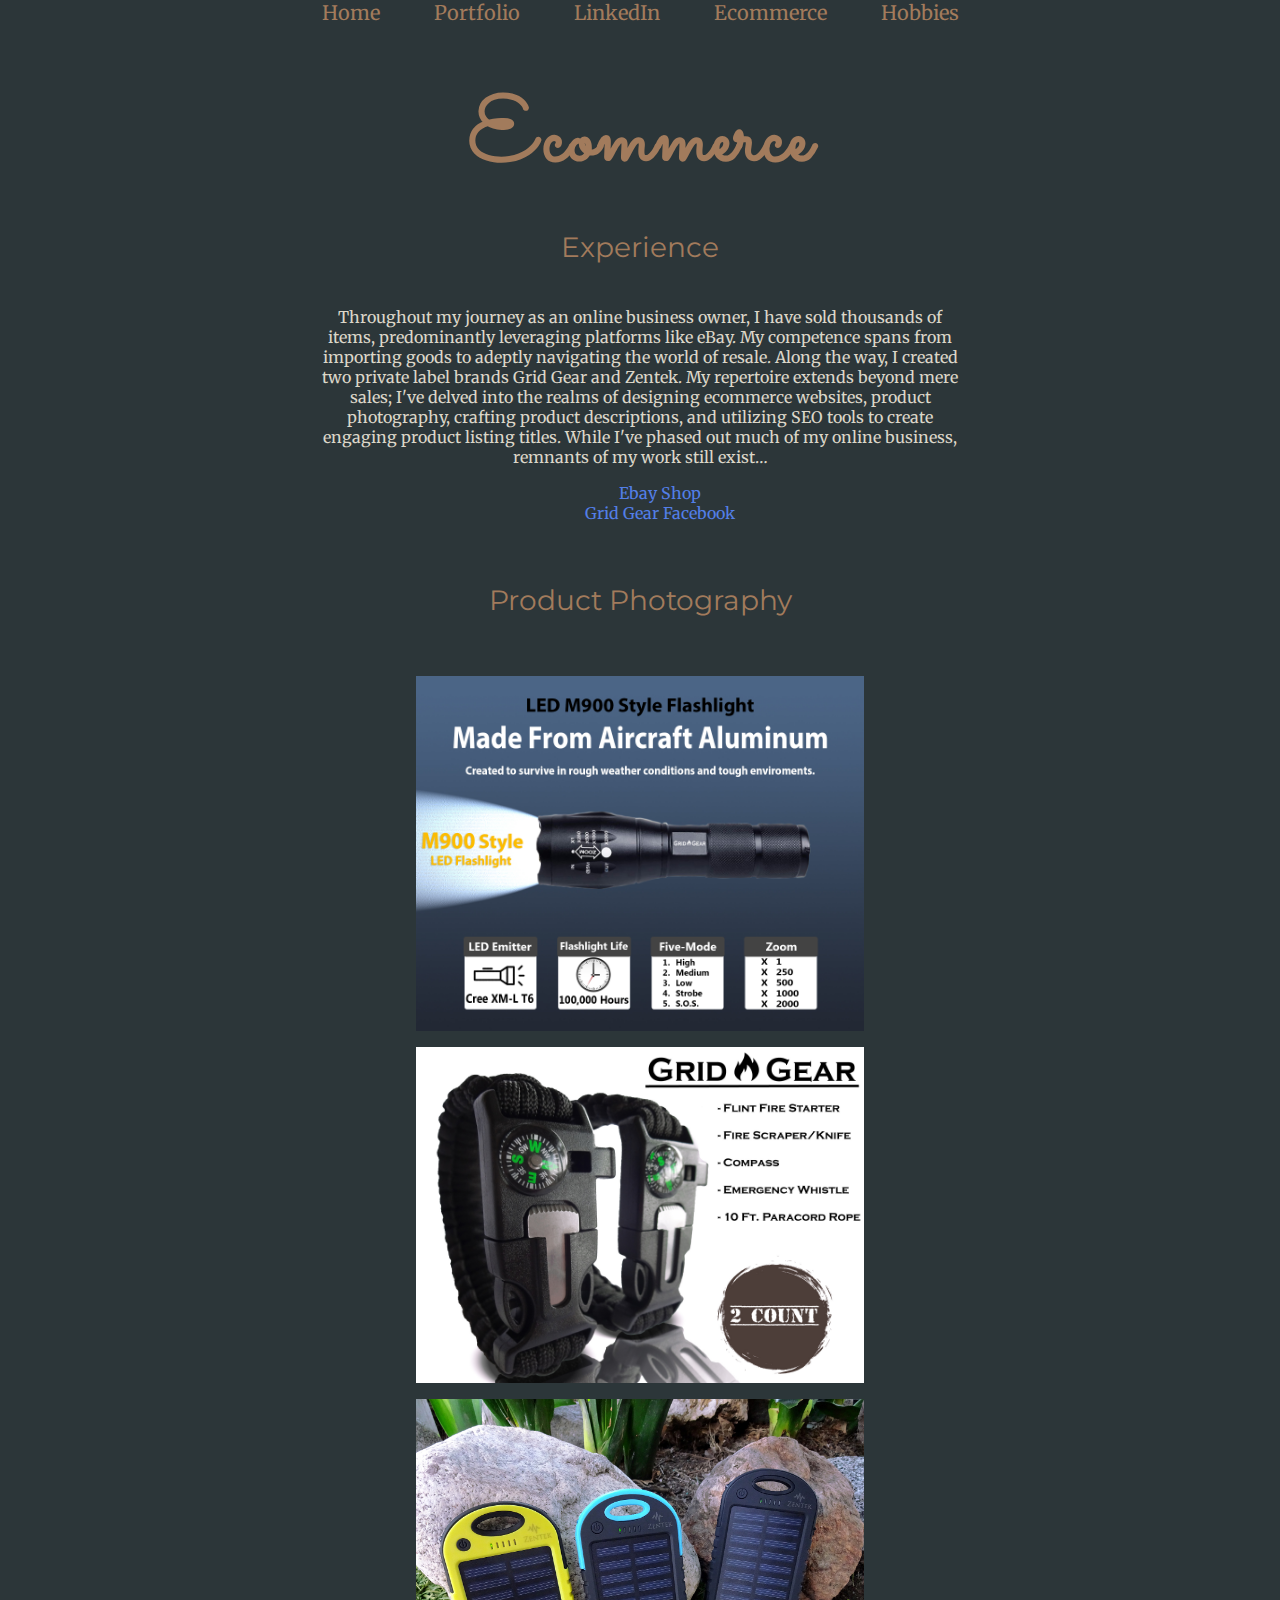
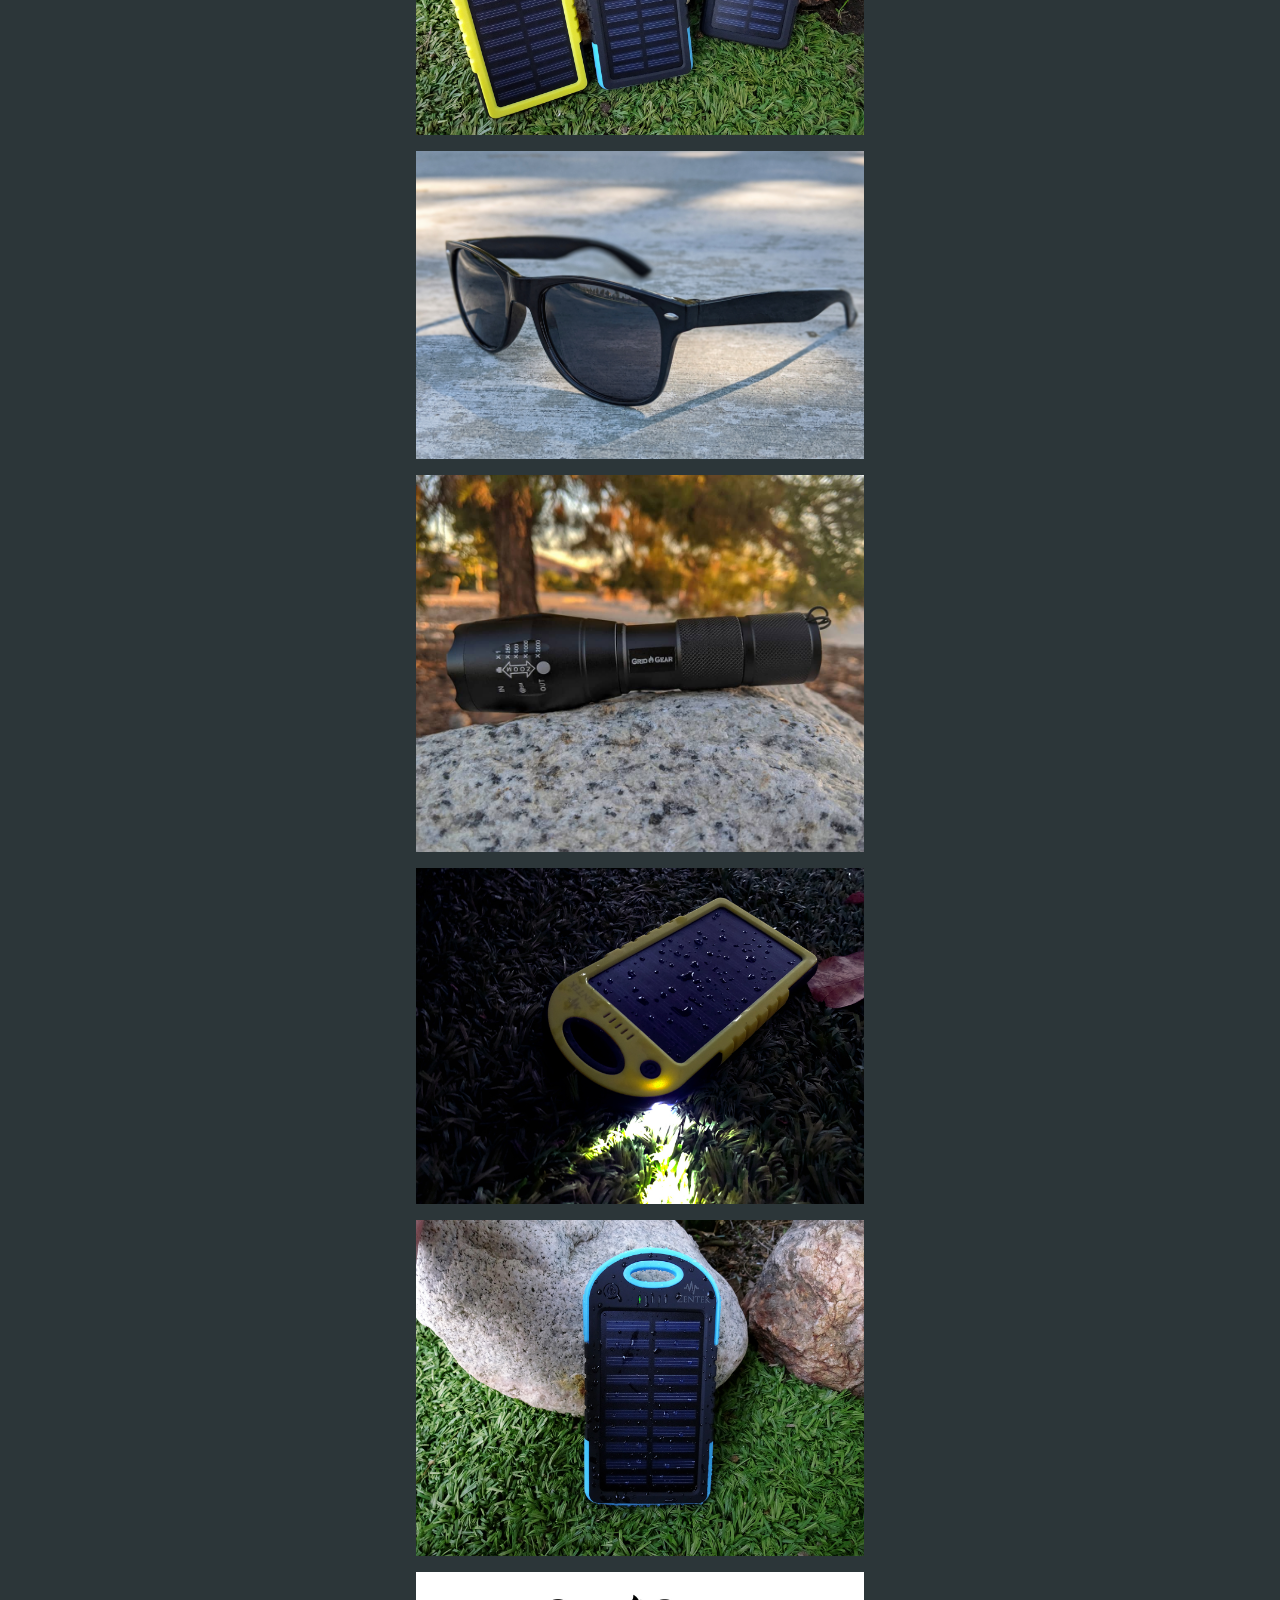
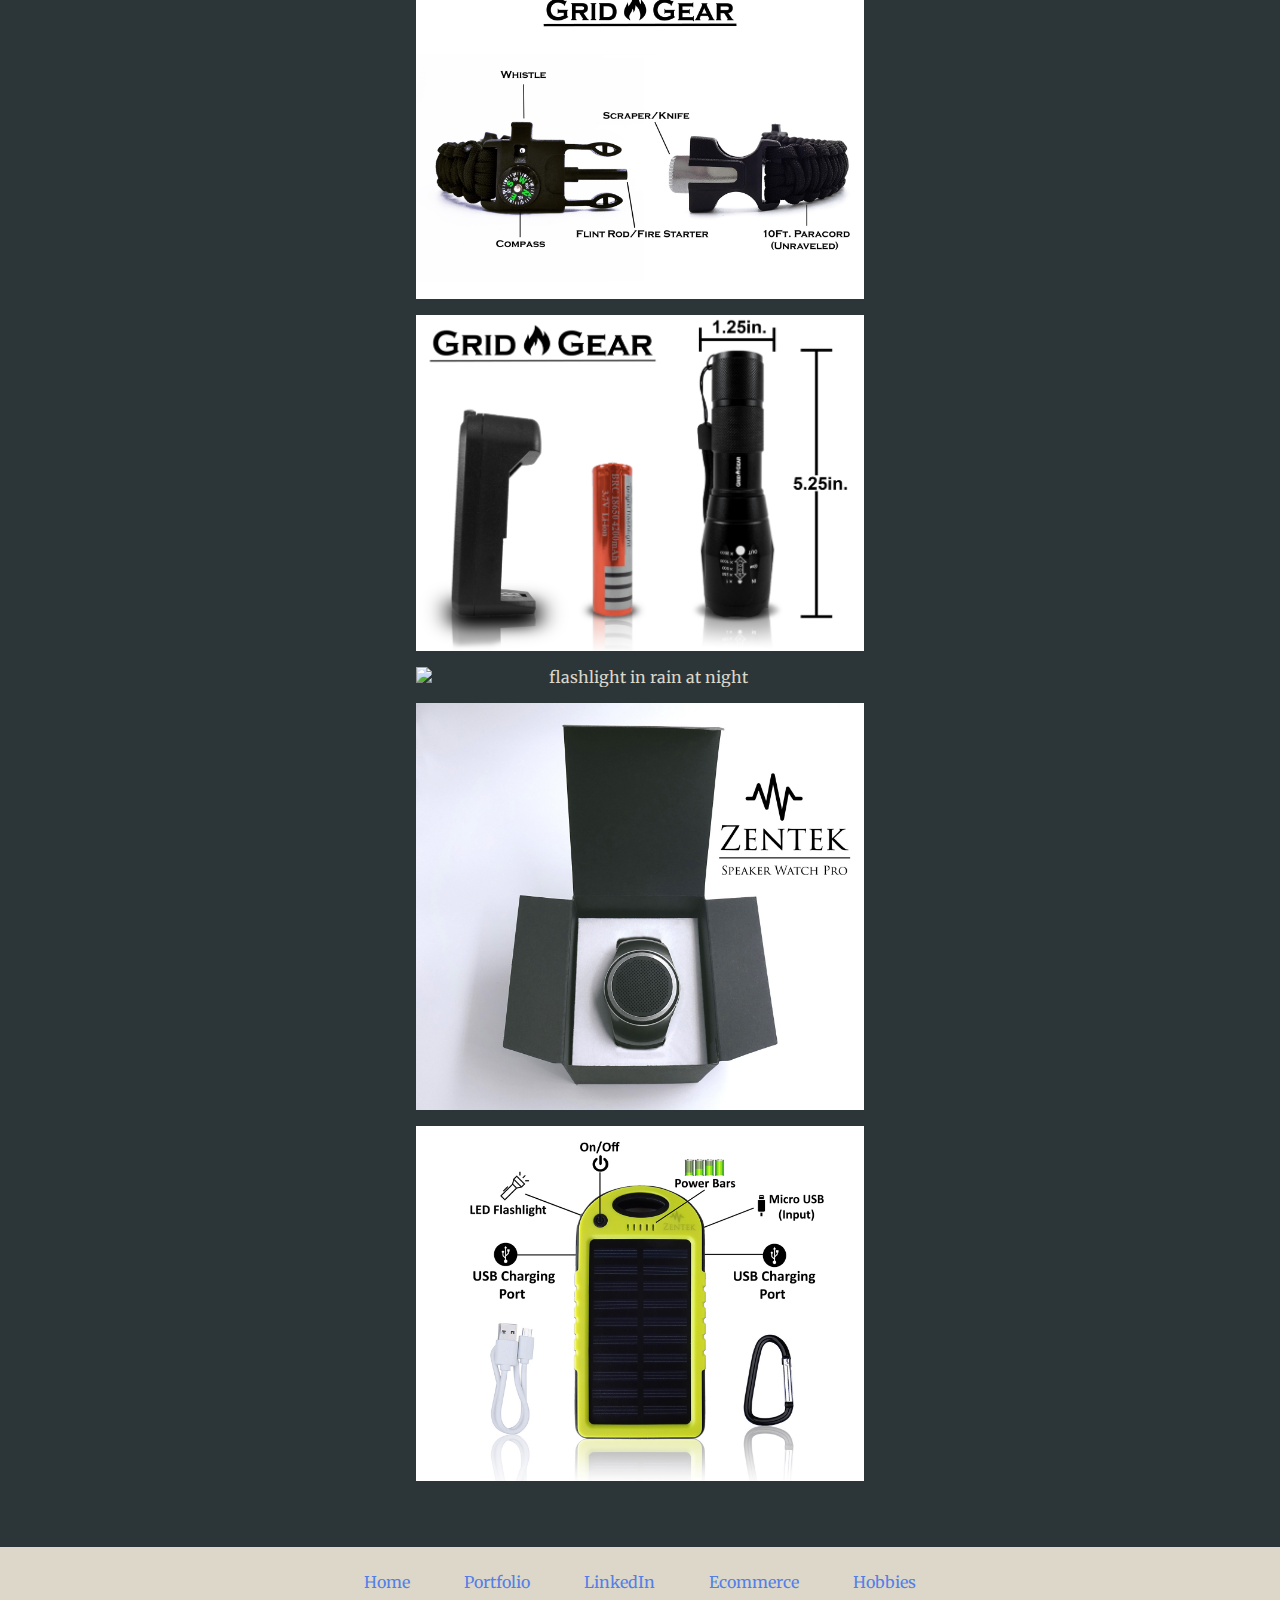
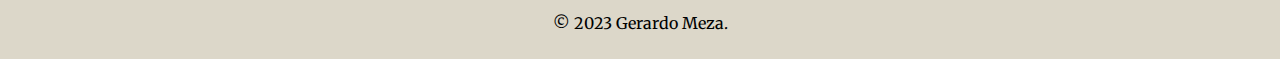
==== ecommerce/ecommerce.html @ 3b5ee6a6 "add ecommerce page files" ====
<!DOCTYPE html>
<html>
    <head>
        <meta charset="UTF-8">
        <title>Ecommerce</title>
        <link rel="stylesheet" href="../css/layout.css"> <!--handles website styling-->
        <link rel="stylesheet" href="css/ecommerce.css"> <!--handles styling specific to ecommerce.html, it will also maintain precedence over the layout.css file-->
        <link rel="icon" href="../favicon/favicon.ico">
        <link rel="preconnect" href="https://fonts.googleapis.com">

        <!-- specifies a location from which to retrieve google fonts for the website... both links bellow comment -->
        <link rel="preconnect" href="https://fonts.gstatic.com" crossorigin>
        <link href="https://fonts.googleapis.com/css2?family=Merriweather&family=Montserrat&family=Sacramento&display=swap" rel="stylesheet">
    </head>
    <body>
        <div class="navigation-bar">
            <a class="navigation-link" href="../index.html">Home</a>
            <a class="navigation-link" href="../portfolio/portfolio.html">Portfolio</a>
            <a class="navigation-link" href="https://www.linkedin.com/in/gmeza/" target="_blank">LinkedIn</a>
            <a class="navigation-link" href="ecommerce.html">Ecommerce</a>
            <a class="navigation-link" href="../hobbies/hobbies.html">Hobbies</a>
        </div>

        <div class="top-container">
            <h1 class="ecommerce-header">Ecommerce</h1>

            <h2>Experience</h2>
            <div class="ecommerce-container">
                <p class="text">
                    Throughout my journey as an online business owner, I have sold thousands of items, predominantly leveraging 
                    platforms like eBay. My competence spans from importing goods to adeptly navigating the world of resale. 
                    Along the way, I created two private label brands Grid Gear and Zentek. My repertoire extends beyond mere 
                    sales; I've delved into the realms of designing ecommerce websites, product photography, crafting product 
                    descriptions, and utilizing SEO tools to create engaging product listing titles.
                    While I've phased out much of my online business, remnants of my work still exist…
                    
                    <ul>
                        <li><a href="https://www.ebay.com/str/techinsiderdeals" target="_blank">Ebay Shop</a></li>
                        <li><a href="https://www.facebook.com/GridGearPro" target="_blank">Grid Gear Facebook</a></li>
                    </ul>
                </p>
            </div>
                
            <h2>Product Photography</h2>
            <div class="ecommerce-container">
                <p>
                    <img class="ecommerce-image" src="images/3.jpg" alt="flashlight features">
                </p>
                <p>
                    <img class="ecommerce-image" src="images/GridGearBracelet.JPG" alt="bracelet features">
                </p>
                <p>
                    <img class="ecommerce-image" src="images/ZentekCharger.JPG" alt="solar power banks">
                </p>
                <p>
                    <img class="ecommerce-image" src="images/GridGearSunglasses1.jpeg" alt="sunglasses">
                </p>
                <p>
                    <img class="ecommerce-image" src="images/FlashlightOnRock.jpg" alt="flashlight on rock">
                </p>
                <p>
                    <img class="ecommerce-image" src="images/ZentekCharger6.JPG" alt="solar power bank rain">
                </p>
                <p>
                    <img class="ecommerce-image" src="images/ZentekCharger2.JPG" alt="solar power bank rain">
                </p>
                <p>
                    <img class="ecommerce-image" src="images/GridGearBracelet11.JPG" alt="survival bracelet features">
                </p>
                <p>
                    <img class="ecommerce-image" src="images/7.jpg" alt="flaslight dimensions and accessories">
                </p>
                <p>
                    <img class="ecommerce-image" src="images/6.jpg" alt="flashlight in rain at night">
                </p>
                <p>
                    <p>
                        <img class="ecommerce-image" src="images/ZentekSpeakerWatch2.JPG" alt="speaker watch in box">
                    </p>
                </p>
                <p>
                    <img class="ecommerce-image" src="images/ZentekCharger5.jpg" alt="solar power bank features">
                </p>
            </div>

        </div>
       
        <div class="bottom-container">
        <a class="footer-link" href="../index.html">Home</a>
        <a class="footer-link" href="../portfolio/portfolio.html">Portfolio</a>
        <a class="footer-link" href="https://www.linkedin.com/in/gmeza/" target="_blank">LinkedIn</a>
        <a class="footer-link" href="ecommerce.html">Ecommerce</a>
        <a class="footer-link" href="../hobbies/hobbies.html">Hobbies</a>
        <p class="copyright">© 2023 Gerardo Meza.</p>
        </div>
          

    </body>
</html>
---- css/layout.css ----
/* 
website color palette: #2C3639, #3F4E4F, #A27B5C, #DCD7C9
*/

/*--------------------------TAG SELECTORS--------------------------*/

/*NOTE: SELECTOR PROPERTIES GO IN ALPHABETICAN ORDER */
body {
    /* Verdana is the font, sans-serif is the font family to which Verdana belongs... if the users web browser
    does not have Verdana it will look for the next faunt Geneva, Tahoma... until it reaches the font family name
    sans-serif and uses the default sans-serif font*/
    /* font-family: Verdana, Geneva, Tahoma, sans-serif; */

    /* this font is retrieved through one of the links in the index.html <header> */
    font-family: 'Merriweather', serif;
    /*reduces margins to 0 so the body reaches all edges of the screen
    when set to 0 no need to specify units such as pixels(px)*/
    margin: 0;
    /*text-align: center; must be done in a parent container such as the
    <body> tag or <div> tag*/
    text-align: center;
}

h1 {
    color: #A27B5C;
    /* margin: 0 auto; will do the same function as above 0 is top and
    bottom values and auto is the left and right values */  
    font-family: 'Sacramento', cursive;
    /* 100% font-size is the equivalent of 16px or 16 size font. Use percentage instead of px to make the size dynamic across
    different browser font-size settings meaning it will increas or decreas in size according to a users browser setting for easy
    readability... 1em is equal to 16px also... 16px=100%=1em*/
    /* font-size is also inherited from the parent element in this case it would be the <body> tag if
    body{font-size: 200%;} and h1{font-size: 200%;} output size on webpage would be 400%*/
    /* 5.62rem is the root em which will ignore parent(<body>) font-size to avoid size problems
    MOST RECOMMENDED */
    font-size: 5.62rem;
    /* line-height: 2; */
    /*h1 margin needs to be removed also to allow the body to extend to all edges
    of the screen*/
    /* margin: top left bottom right; with values below will automatically center
    the <h1> element */
    margin: 50px auto 0 auto;  
}

h2 {
    color: #A27B5C;
    font-size: 1.75rem;
    font-family: 'Montserrat', sans-serif;
    font-weight: normal;
}

h3 {
    color: #A27B5C;
    font-family: 'Montserrat', sans-serif;
}

a {
    color: #537FE7;
    font-family: 'Merriweather', serif;
    text-decoration: none;
}

/* span {
    background-color: blue;
} */

/*-------------------------CLASS SELECTORS-------------------------*/

.navigation-bar {
    background-color: #2C3639;
    position: relative;
}

.navigation-link {
    color: #A27B5C;
    font-family: 'Merriweather', serif;
    font-size: 1.25rem;
    margin: auto 25px;
    text-decoration: none;
}

.top-container {
    background-color: #2C3639;
    /* must set position of parent element to relative so absolute position
    can be used in child elements */
    position: relative;
}

.middle-container {
    background-color: #A27B5C;
}

.profile {
    background-color: #A27B5C;
    color: #DCD7C9;
    line-height: 1.27;
    margin: auto;
    /* margin does not maintain background color, but padding maintains background color */
    margin-bottom: -24px;
    /* padding maintains background color, but margin does not maintain background color */
    padding-bottom: 1px;
    width: 50%;
    
}

.me-img {
    padding-top: 20px;
    width: 48%;
}

.profile-h2 {
    color: #2C3639;
}

.link {
    color: #386ade;
}

.skills {
    background-color: #3F4E4F;
    padding-bottom: 130px;
    /* negative margin only needs to be used once between <div> tags to remove margin between both div's */
    margin-bottom: -115px;
}

.my-skills-h2 {
    padding-top: 13px;
    margin-bottom: -0px;
}

.skill-row {
    color:#DCD7C9;
    line-height: 1.75;
    /* gives 100px margin on top and bottom, automatically aligns this div class to the center of the screen with left and right */
    margin: 100px auto;
    text-align: left;
    width: 50%;
}

.computer-img {
    /* places the image on the left side of the next html elment */
    float: left;
    margin-right: 30px;
    /* width will change both width and height to 25% of the parent element which in this case is the skill-row class 
    which is a <div> element...NOTE: ASPECT RATIO IS MAINTAINED */
    width: 25%;
}

/* .python-skill-description { */
    /* ensures there's nothing on the left margin of the class/element, this makes it drop down to the next line in this case */
    /* clear: left;
} */

.ecommerce-img {
    /* places the image on the right side of the next html element */
    float: right;
    margin-left: 30px;
    width: 25%;
}

/* .ecommerce-skill-description {
    clear: right;
} */

.contact-me{
    background-color: #3F4E4F;
    color: #DCD7C9;
    clear: right;
    /* margin-top: -100px; */
    padding-bottom: 60px;
    text-align: center;
}

.outro {
    margin: auto auto 40px auto;
    width: 50%;
}

.btn {
    background: #a67f64;
    background-image: -webkit-linear-gradient(top, #a67f64, #634d3d);
    background-image: -moz-linear-gradient(top, #a67f64, #634d3d);
    background-image: -ms-linear-gradient(top, #a67f64, #634d3d);
    background-image: -o-linear-gradient(top, #a67f64, #634d3d);
    background-image: linear-gradient(to bottom, #a67f64, #634d3d);
    -webkit-border-radius: 28;
    -moz-border-radius: 28;
    border-radius: 28px;
    font-family: Arial;
    color: #dcd7c9;
    font-size: 20px;
    padding: 10px 20px 10px 20px;
    text-decoration: none;
  }
  
.btn:hover {
    background: #83634d;
    text-decoration: none;
}

.bottom-container {
    background-color: #DCD7C9;
    padding-top: 25px;
    padding-bottom: 10px;
    color: #2C3639;

} 

.footer-link {
    font-family: 'Merriweather', serif;
    margin: auto 25px;
    text-decoration: none;
}

.copyright {
    color: black;
    padding-top: 5px;
}

.credits {
    font-size: .75rem;
    /* margin-bottom: 0px */
}
/*---------------------------ID SELECTORS--------------------------*/
---- ecommerce/css/ecommerce.css ----
/* 
website color palette: #2C3639, #3F4E4F, #A27B5C, #DCD7C9
*/

/*--------------------------TAG SELECTORS--------------------------*/
p {
    color: #DCD7C9;
}

ul {
    color: #DCD7C9;
    list-style-type: none; /* Removes default bullets */
    display: flex; /* Use flexbox */
    justify-content: center; /* Center items horizontally */
    align-items: center; /* Center items vertically (optional) */
    flex-direction: column; /* Stack items vertically */
}

/* -------------------------CLASS SELECTORS----------------------- */
.navigation-bar {
    margin-bottom: -50px; /*removes white space between navigation bar and top-container div*/
}

.top-container {
    padding-bottom: 30px;
}

.ecommerce-header {
    padding: 50px 0px 0px 0px;
}

.ecommerce-container {
    padding: 20px 0px;
}

.ecommerce-image {
    display: block;
    width: 35%;
    margin: 0 auto;
}

.text {
    width: 50%;
    margin: 0 auto;
}

/* ----------------------------ID SELECTORS----------------------- */
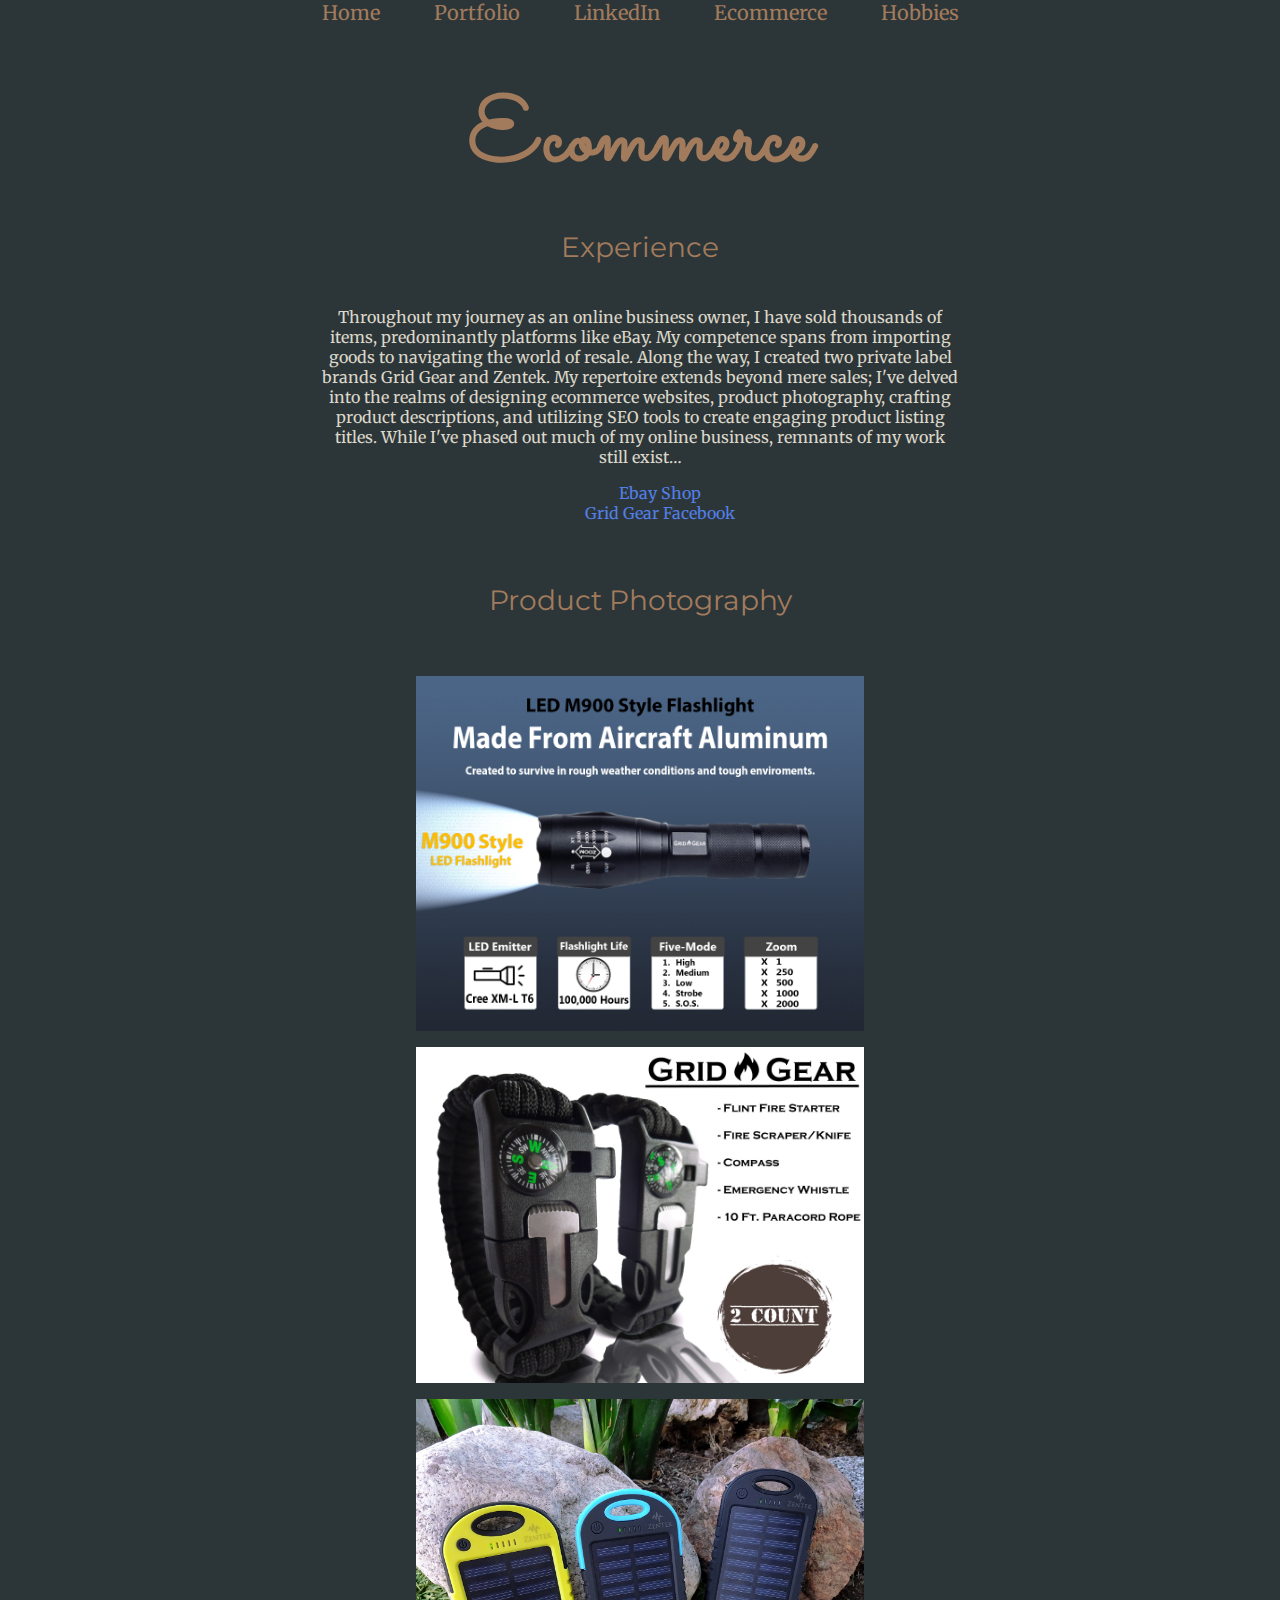
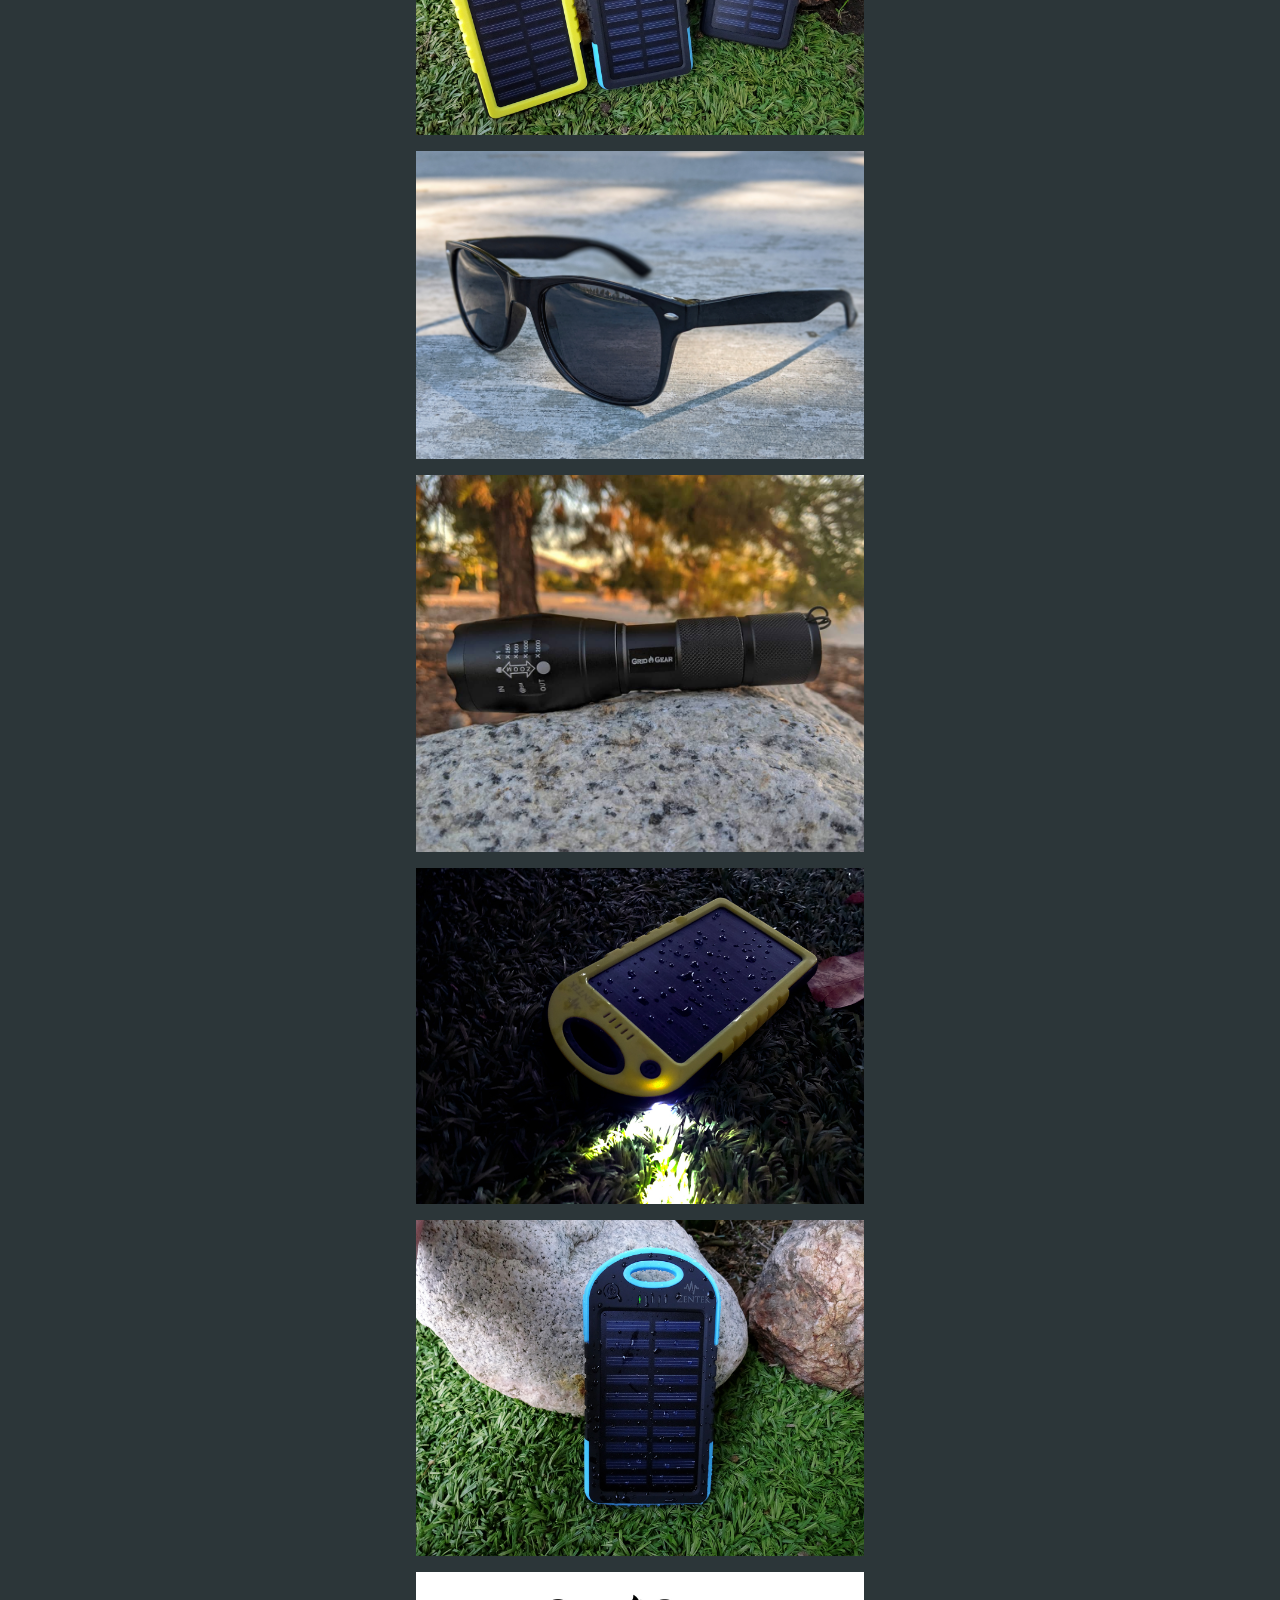
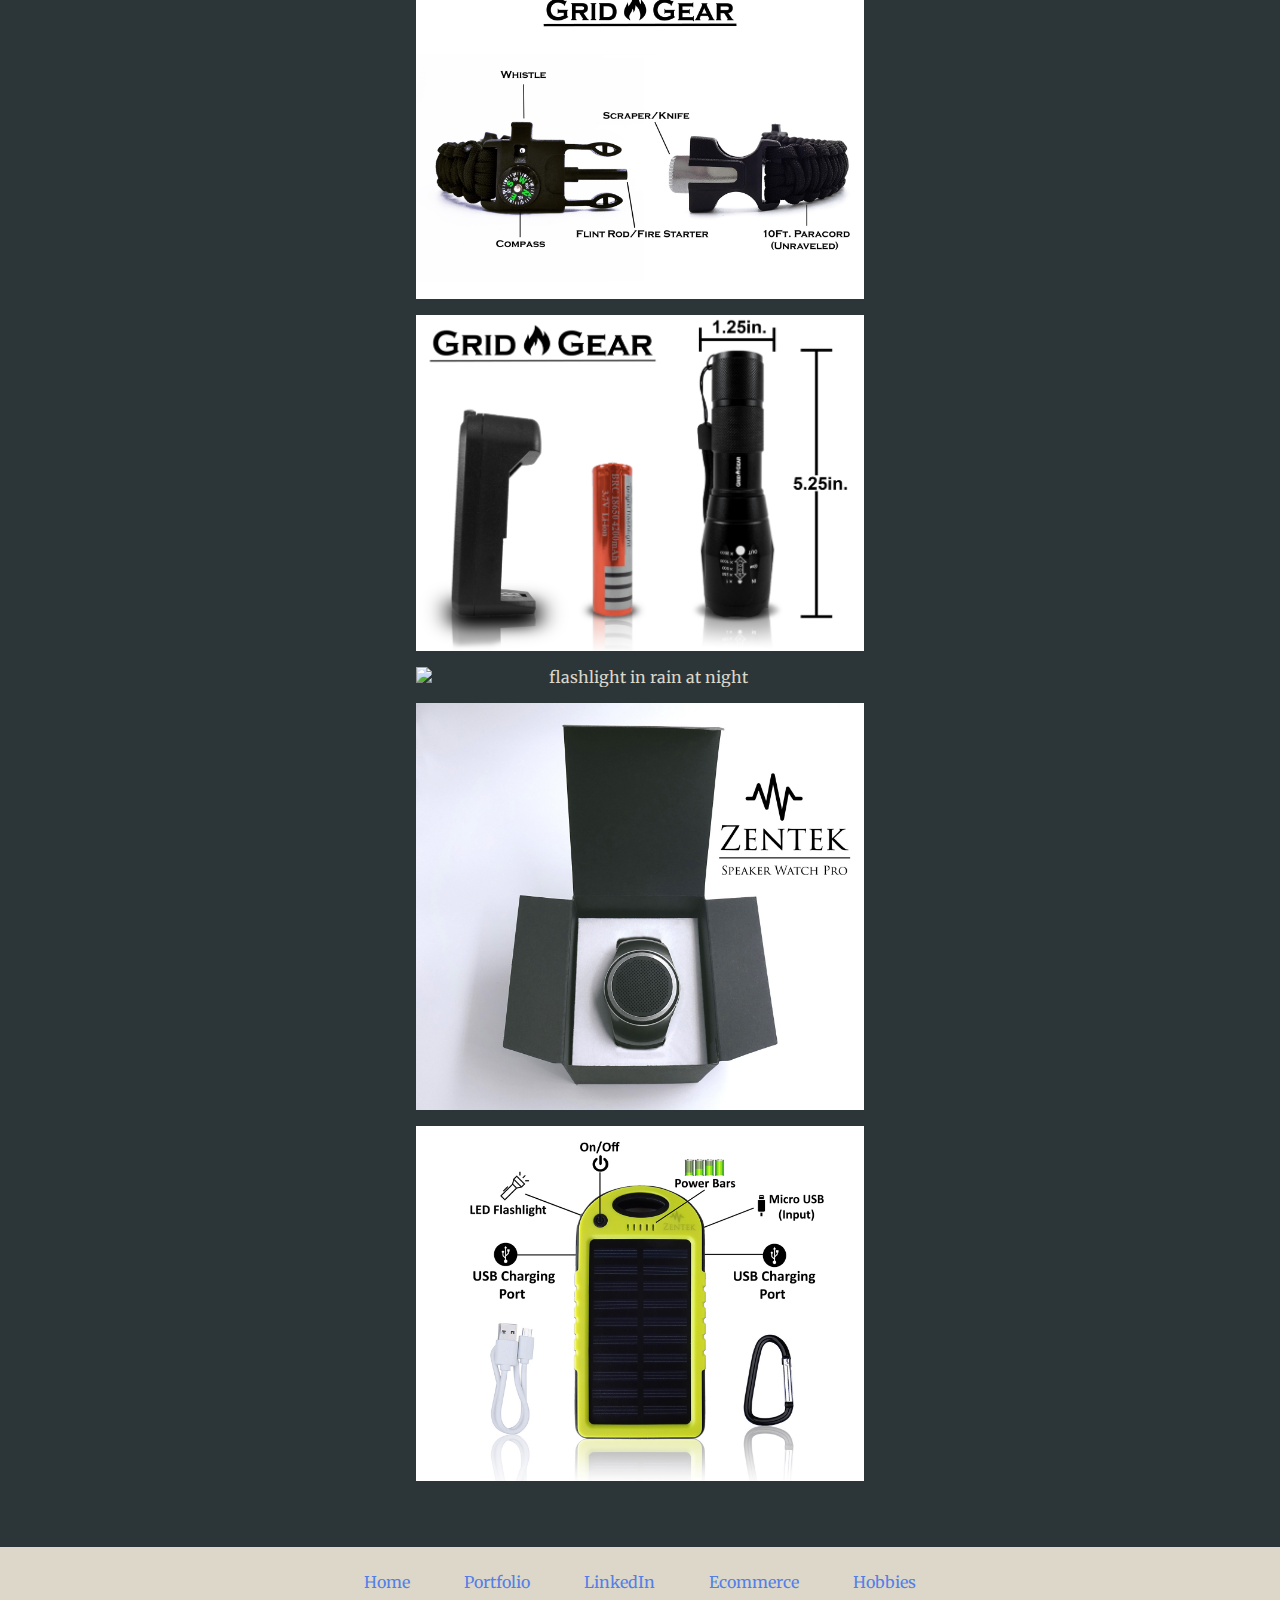
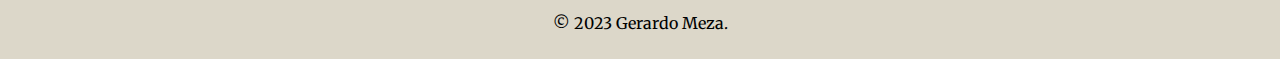
==== commit fc304995: "Update ecommerce.html" ====
--- a/ecommerce/ecommerce.html
+++ b/ecommerce/ecommerce.html
@@ -27,12 +27,11 @@
             <h2>Experience</h2>
             <div class="ecommerce-container">
                 <p class="text">
-                    Throughout my journey as an online business owner, I have sold thousands of items, predominantly leveraging 
-                    platforms like eBay. My competence spans from importing goods to adeptly navigating the world of resale. 
-                    Along the way, I created two private label brands Grid Gear and Zentek. My repertoire extends beyond mere 
-                    sales; I've delved into the realms of designing ecommerce websites, product photography, crafting product 
-                    descriptions, and utilizing SEO tools to create engaging product listing titles.
-                    While I've phased out much of my online business, remnants of my work still exist…
+                    Throughout my journey as an online business owner, I have sold thousands of items, predominantly platforms like eBay. 
+                    My competence spans from importing goods to navigating the world of resale. Along the way, I created two private label 
+                    brands Grid Gear and Zentek. My repertoire extends beyond mere sales; I've delved into the realms of designing 
+                    ecommerce websites, product photography, crafting product descriptions, and utilizing SEO tools to create engaging 
+                    product listing titles. While I've phased out much of my online business, remnants of my work still exist…
                     
                     <ul>
                         <li><a href="https://www.ebay.com/str/techinsiderdeals" target="_blank">Ebay Shop</a></li>
